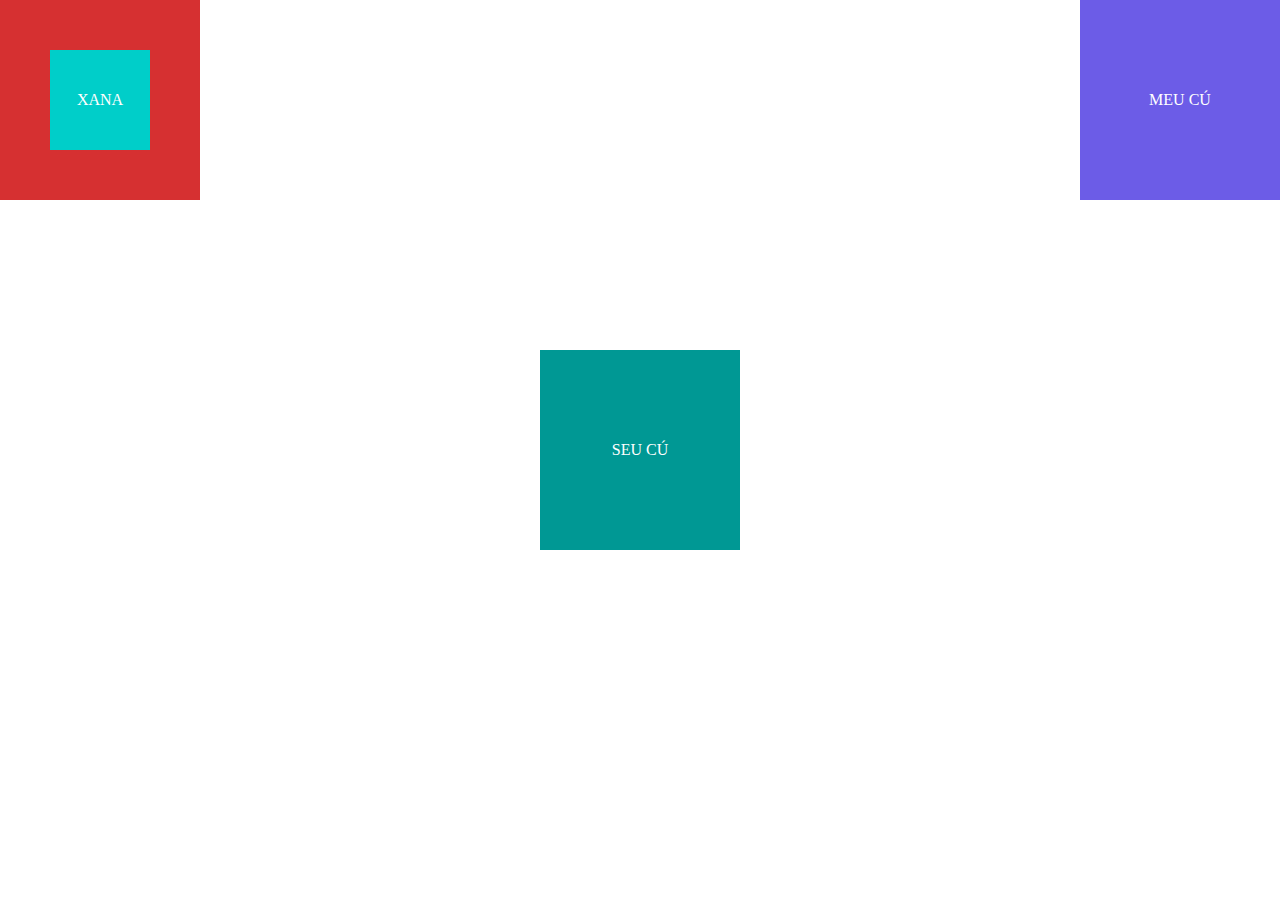
==== Trainee/Posições/index.html @ 3733d494 "Atualizado_02/03" ====
<!DOCTYPE html>
<html lang="en">

<head>
    <meta charset="UTF-8">
    <meta http-equiv="X-UA-Compatible" content="IE=edge">
    <meta name="viewport" content="width=device-width, initial-scale=1.0">
    <link rel="stylesheet" type="text/css" href="./padrao.css/life.css">
    <link rel="stylesheet" type="text/css" href="./padrao.css/css/index.css">
    <title>position</title>
</head>

<body>
    <div class="elementExample E_1">
        Meu cú

    </div>
    <div class="elementExample E_2">
        Seu cú

    </div>
    <div class="elementExample E_3">
        <div class="elementExample E_intern">

            xana

        </div>

    </div>

</body>

</html>
---- Trainee/Posições/padrao.css/life.css ----
* {

    margin: 0;
    border: 0;
    padding: 0;

}
---- Trainee/Posições/padrao.css/css/index.css ----
.elementExample {
    width: 200px;
    height: 200px;
    line-height: 200px;
    /*centraliza o texto verticalmente*/
    color: #FFF;
    text-transform: uppercase;
    text-align: center;
    cursor: pointer;
}

.E_1 {

    background-color: #6c5ce7;
    position: absolute;
    /* alinha conforme a tela*/
    right: 0px;
}

.E_2 {

    background-color: #009894;
    position: absolute;
    right: 50%;
    /*metade da tela*/
    transform: translateX(50%) translateY(-50%);
    /*conforme a metade do próprio elemento*/
    top: 50%;

}

.E_3 {
    position: absolute;
    background-color: #d63031;
}

.E_intern {
    position: absolute;
    left: 50%;
    transform: translateX(-50%) translateY(-50%);
    top: 50%;



    width: 100px;
    height: 100px;
    line-height: 100px;
    background-color: #00cec9;
}
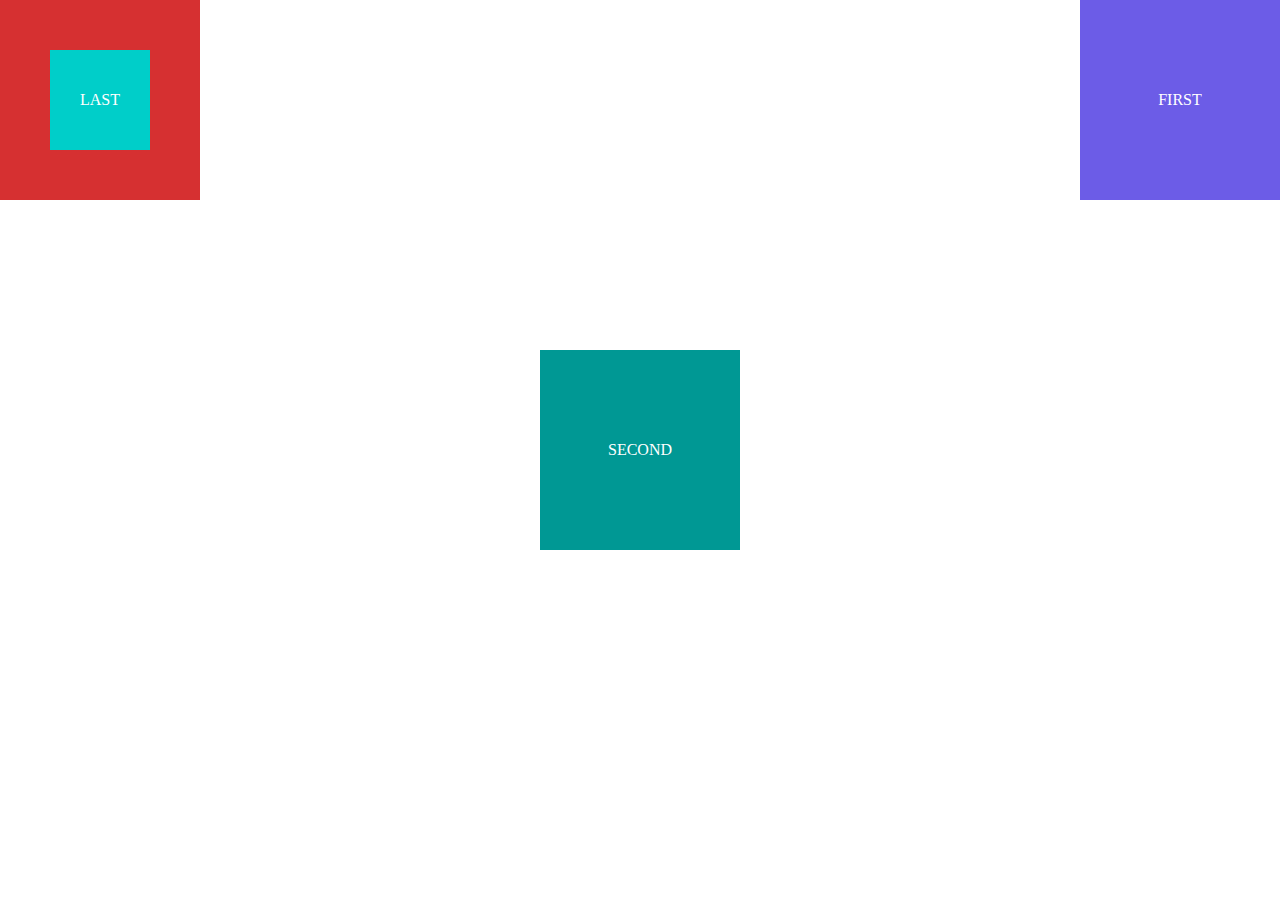
==== commit 363eaa01: "Alteração_02/03" ====
--- a/Trainee/Posições/index.html
+++ b/Trainee/Posições/index.html
@@ -12,17 +12,17 @@
 
 <body>
     <div class="elementExample E_1">
-        Meu cú
+        First
 
     </div>
     <div class="elementExample E_2">
-        Seu cú
+        Second
 
     </div>
     <div class="elementExample E_3">
         <div class="elementExample E_intern">
 
-            xana
+            Last
 
         </div>
 
@@ -30,4 +30,4 @@
 
 </body>
 
-</html>+</html>
